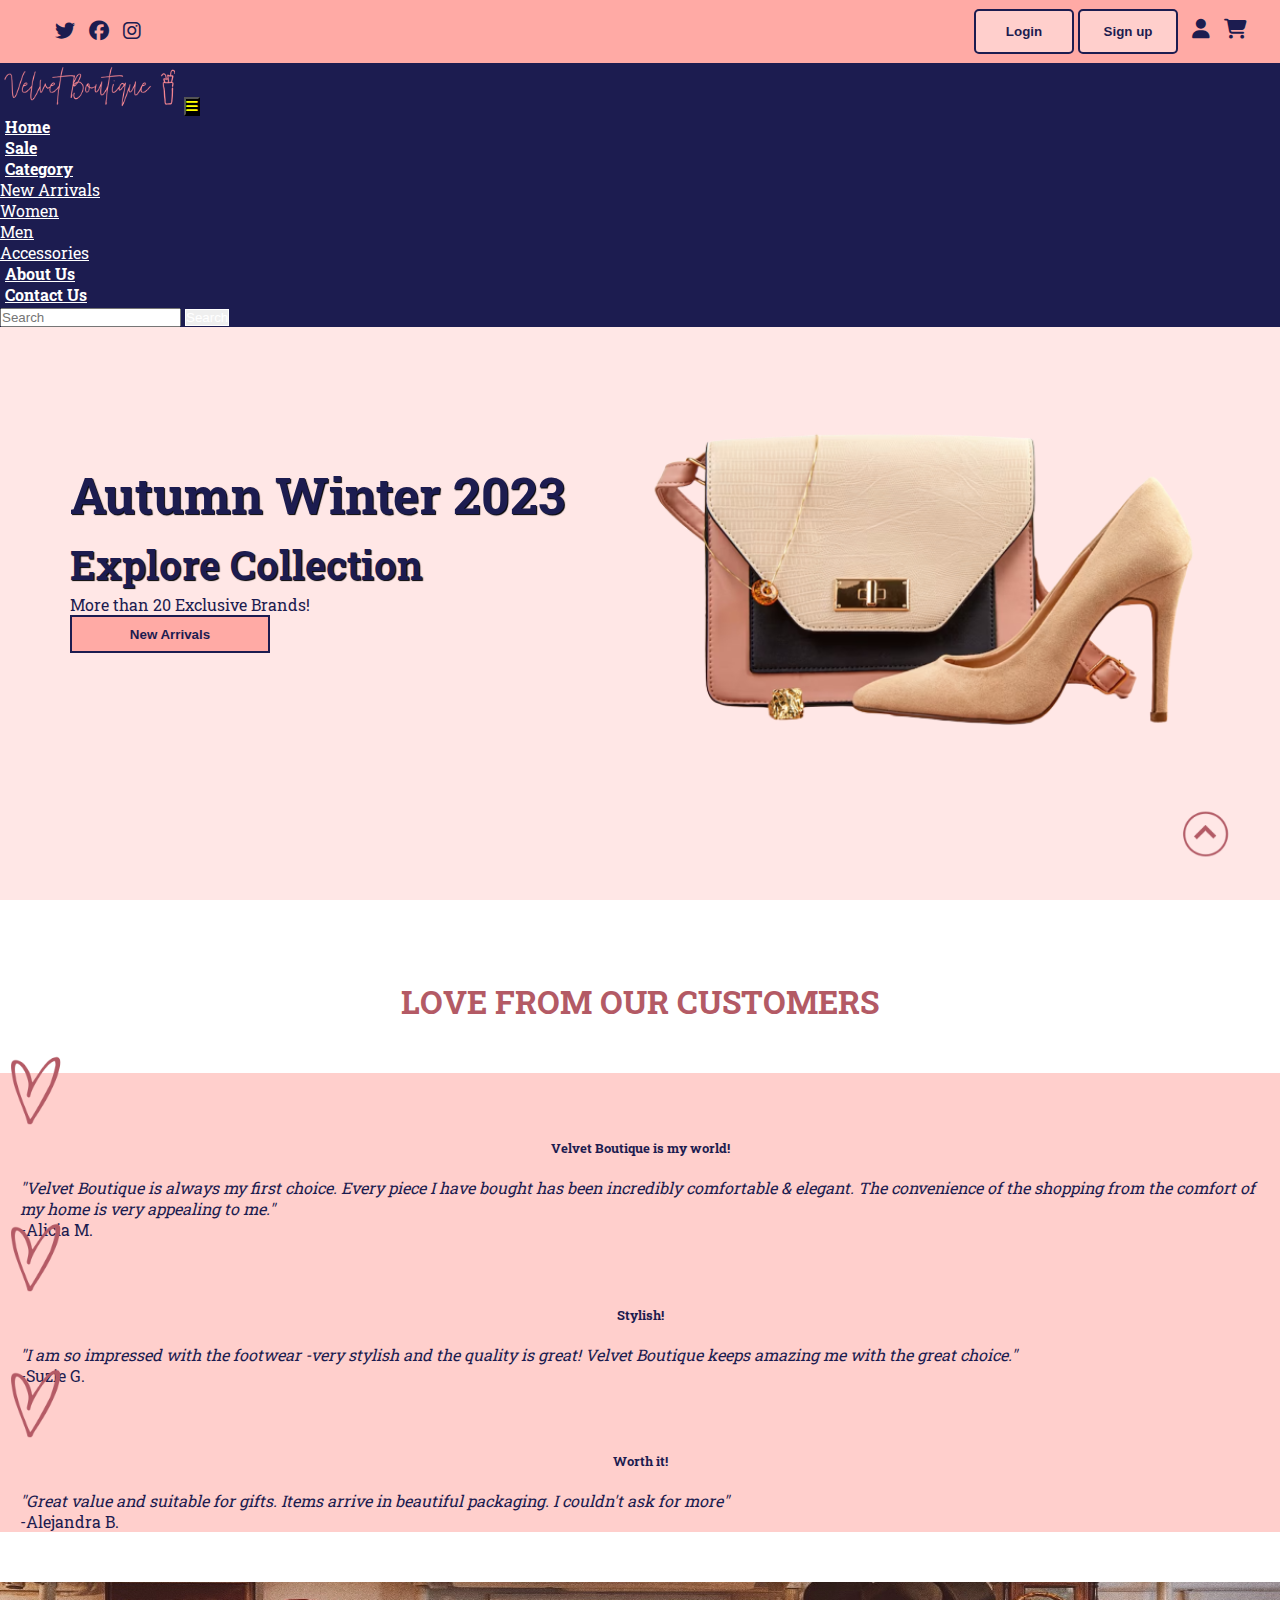
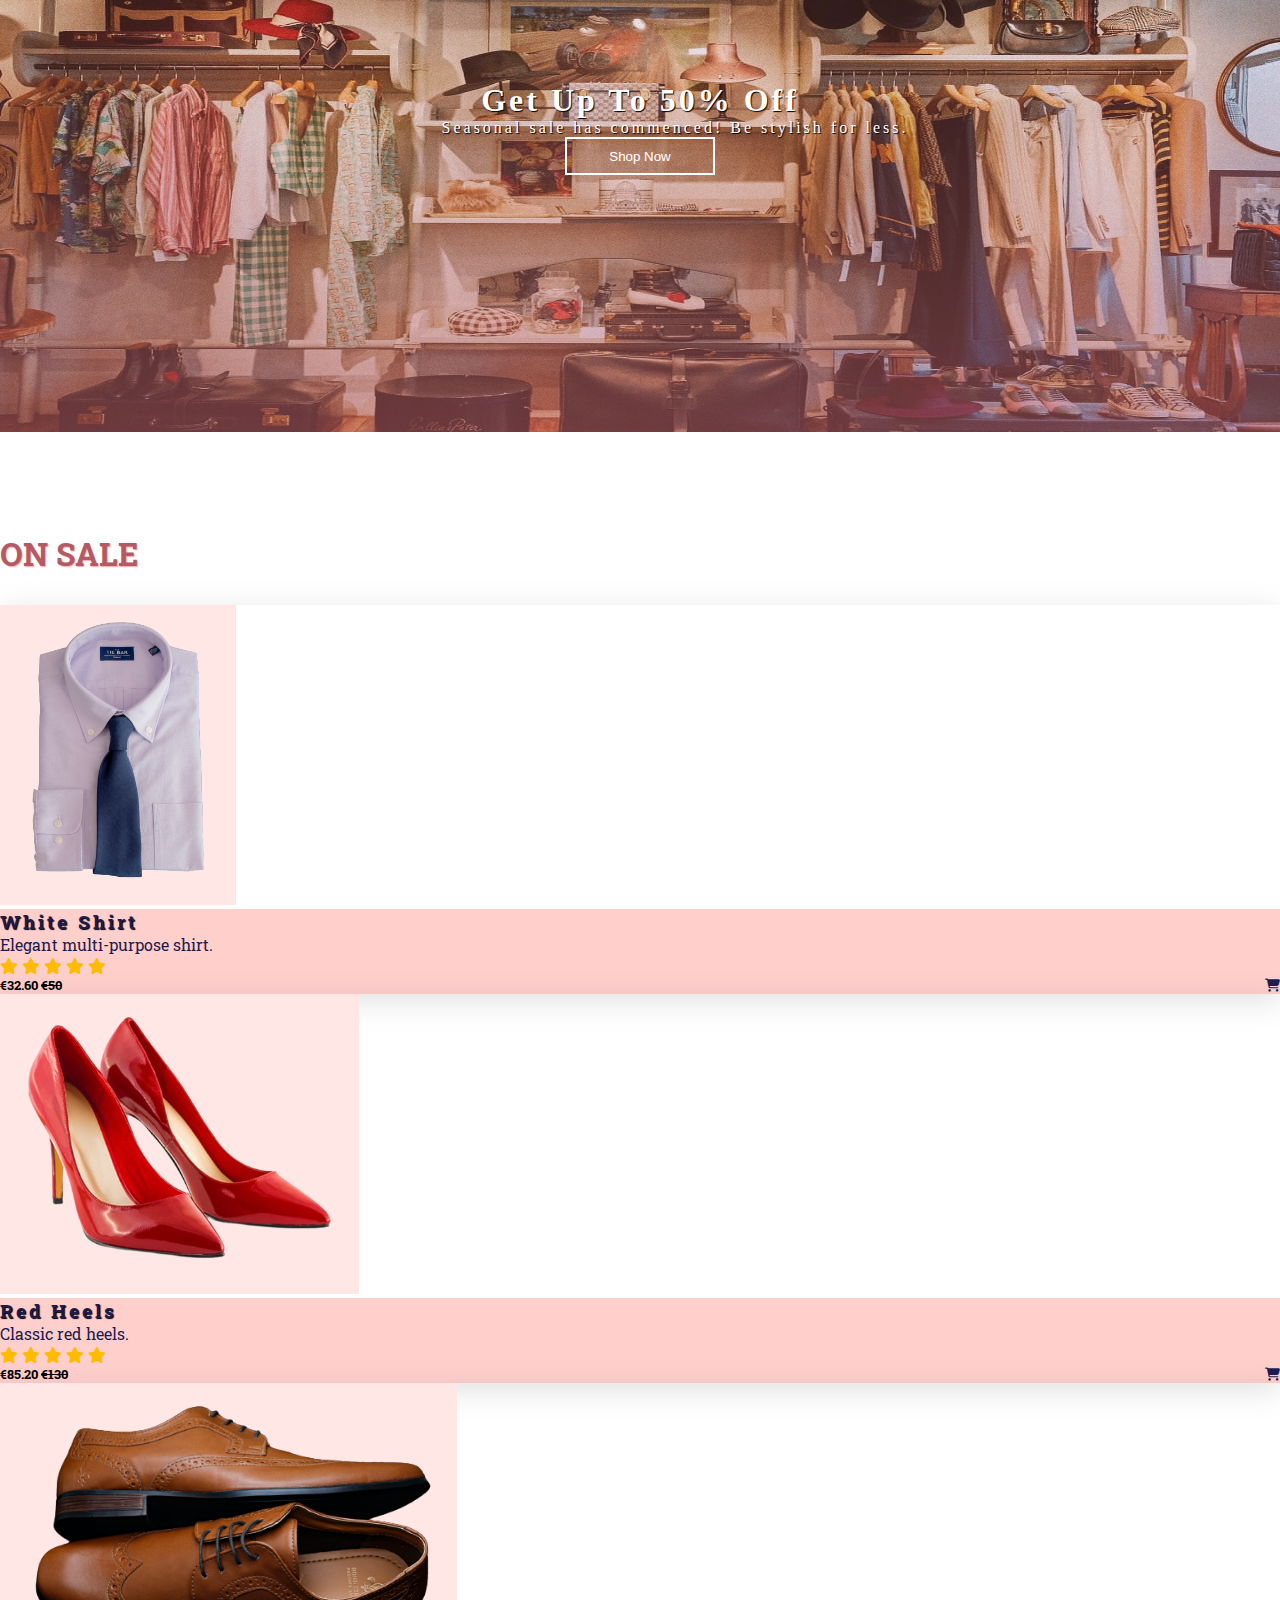
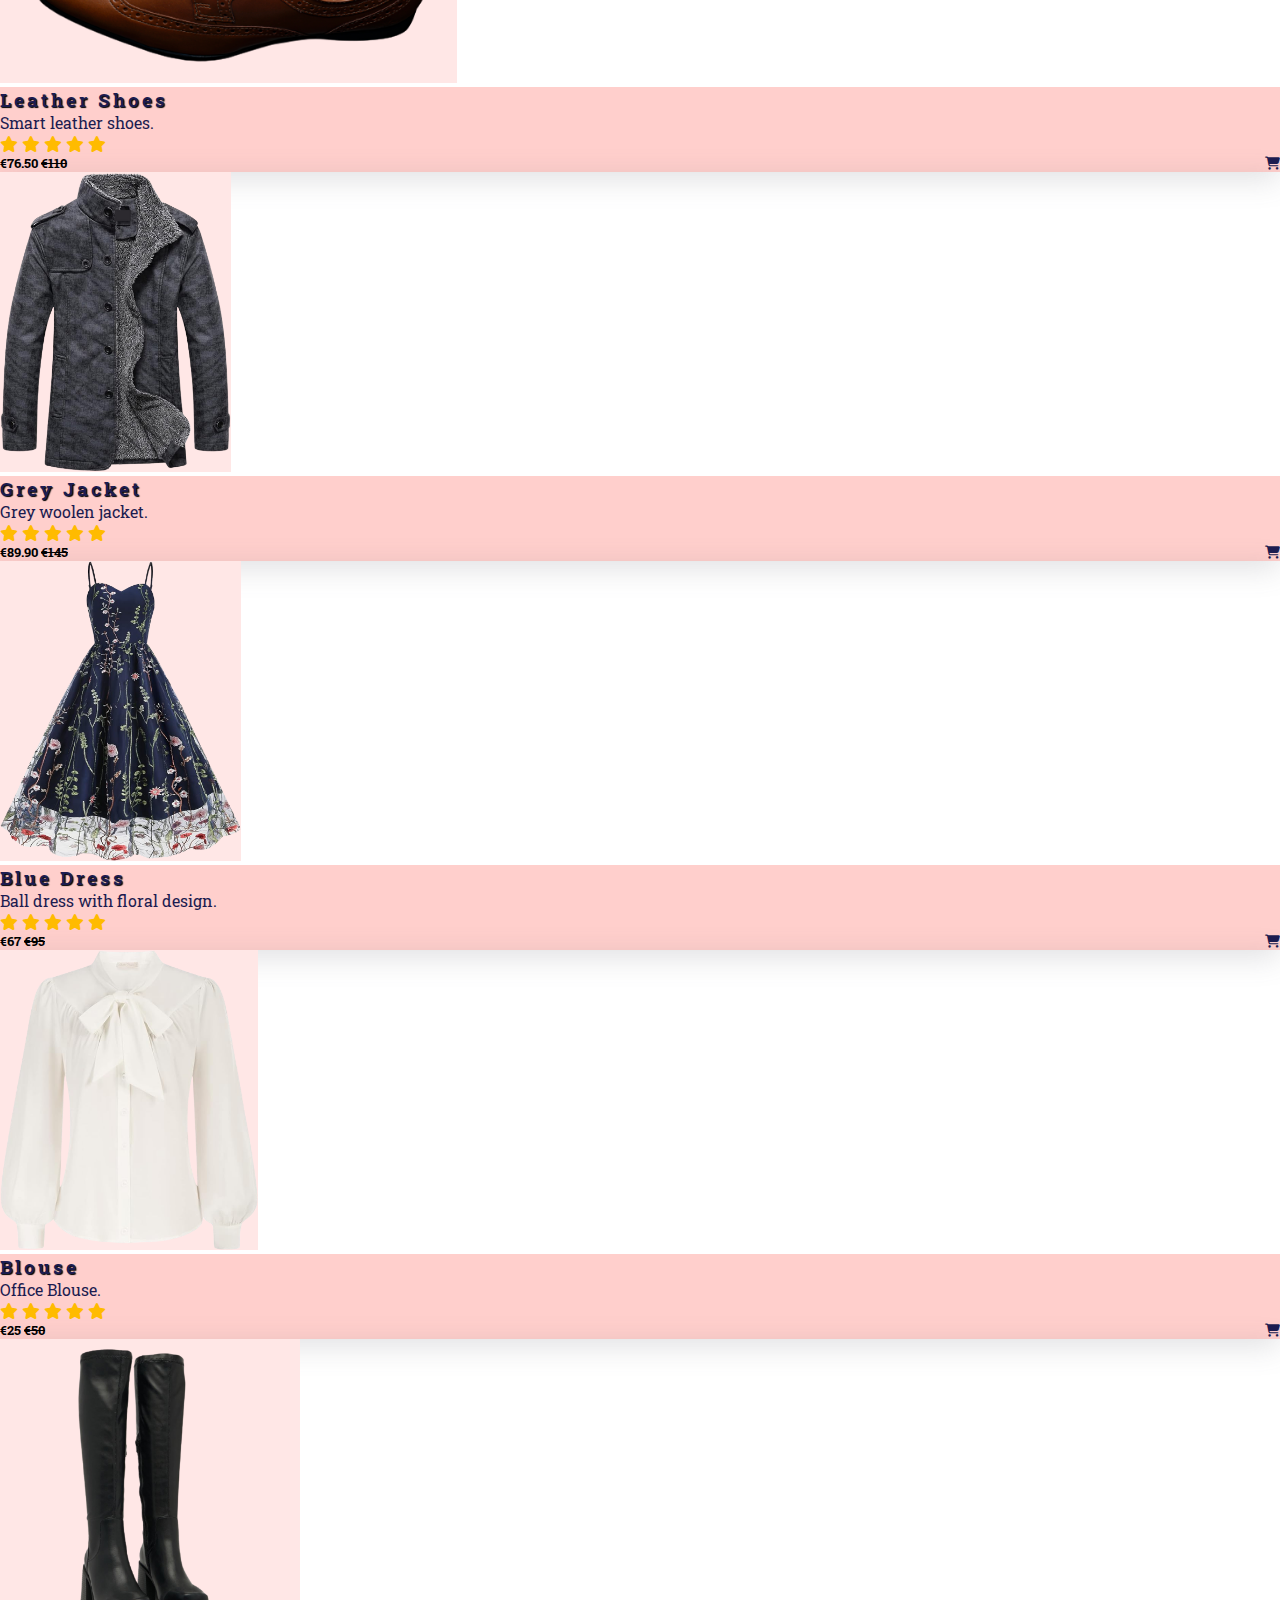
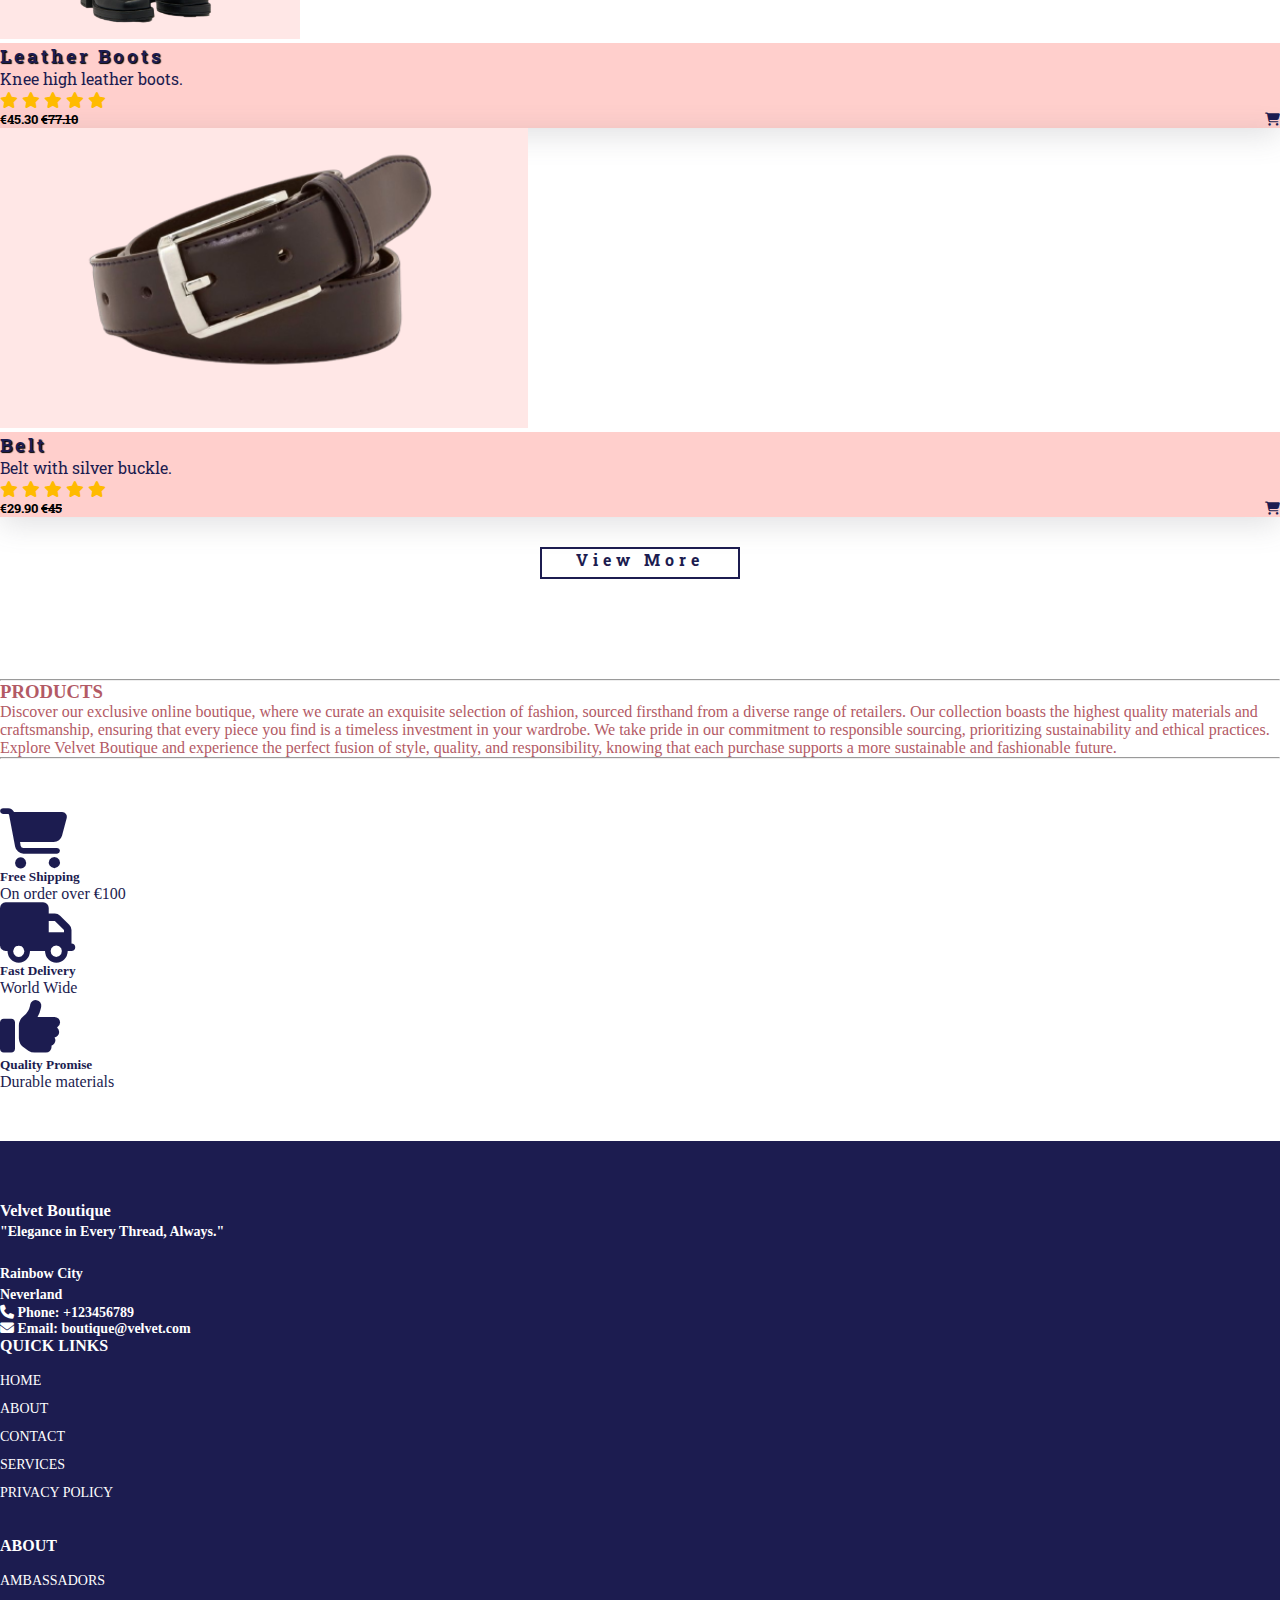
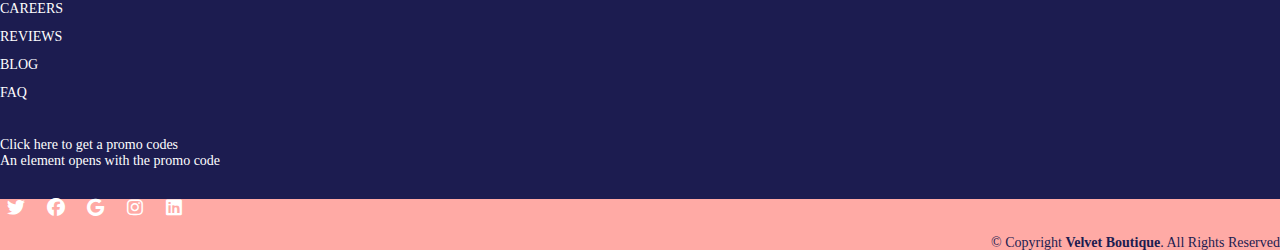
==== index.html @ d5b99672 "first commit" ====
<!DOCTYPE html>
<html lang="en">
<head>
    <meta charset="UTF-8">
    <meta name="viewport" content="width=device-width, initial-scale=1.0">

    <title>Velvet Boutique</title>

    <link rel="shorcut icon" type="image" href="media/clothes/logo-umbrella.png">
    <link rel="stylesheet" href="style.css">
    <link rel="stylesheet" href="https://cdnjs.cloudflare.com/ajax/libs/font-awesome/6.4.2/css/all.min.css">


    <!--Bootstrap links-->
    <link href="https://cdn.jsdelivr.net/npm/bootstrap@5.3.2/dist/css/bootstrap.min.css" rel="stylesheet" integrity="sha384-T3c6CoIi6uLrA9TneNEoa7RxnatzjcDSCmG1MXxSR1GAsXEV/Dwwykc2MPK8M2HN" crossorigin="anonymous">
   
    <!--Bootstrap links-->

    <!--fonts-->
    <link rel="preconnect" href="https://fonts.googleapis.com">
    <link rel="preconnect" href="https://fonts.gstatic.com" crossorigin>
    <link href="https://fonts.googleapis.com/css2?family=Roboto+Mono:wght@500&family=Roboto+Slab&family=Roboto:wght@500&display=swap" rel="stylesheet">
    <!--fonts-->
</head>
<body>
    <!--top navbar-->
    <div class="top-navbar">
        <div class="top-icons">
            <i class="fa-brands fa-twitter"></i>
            <i class="fa-brands fa-facebook"></i>
            <i class="fa-brands fa-instagram"></i>
        </div>
        <div class="other-links">
            <button id="btn-login"><a href="login.html">Login</a></button>
            <button id="btn-signup"><a href="signup.html">Sign up</a></button>

            <i class="fa-solid fa-user"></i>
            <i class="fa-solid fa-cart-shopping"></i>
        </div>
    </div>
    <!--top navbar-->

    <div class="home-section">
        <!--navbar-->
        <nav class="navbar navbar-expand-lg " id="navbar" >
            <div class="container-fluid">
              <a class="navbar-brand" href="#"><img src="media/logo.png" alt="logo" width="180px"></a>
              <button class="navbar-toggler" type="button" data-bs-toggle="collapse" data-bs-target="#navbarSupportedContent" aria-controls="navbarSupportedContent" aria-expanded="false" aria-label="Toggle navigation" style="background-color: black;">
                <span><i class="fa-solid fa-bars" style="color: yellow;"></i></span>
              </button>
              <div class="collapse navbar-collapse" id="navbarSupportedContent">
                <ul class="navbar-nav me-auto mb-2 mb-lg-0">
                  <li class="nav-item">
                    <a class="nav-link active" aria-current="page" href="index.html">Home</a>
                  </li>
                  <li class="nav-item">
                    <a class="nav-link" href="sale.html">Sale</a>
                  </li>
                  <li class="nav-item dropdown">
                    <a class="nav-link dropdown-toggle" href="#" id="navbarDropdown" role="button" data-bs-toggle="dropdown" aria-expanded="false">
                      Category
                    </a>
                    <ul class="dropdown-menu" aria-labelledby="navbarDropdown" style="background-color: #1c1c50;">
                      <li><a class="dropdown-item" href="#" >New Arrivals</a></li>
                      <li><a class="dropdown-item" href="#" >Women</a></li>
                      <li><a class="dropdown-item" href="#" >Men</a></li>
                      <li><a class="dropdown-item" href="#" >Accessories</a></li>
                    </ul>
                  </li>
                  <li class="nav-item">
                    <a class="nav-link" href="about.html">About Us</a>
                    </li>
                    <li class="nav-item">
                    <a class="nav-link" href="contact.html">Contact Us</a>
                    </li>
                </ul>
               
                <form class="d-flex">
                  <input class="form-control me-2" type="search" placeholder="Search" aria-label="Search">
                  <button id="search-btn" class="btn btn-outline-success" type="submit">Search</button>
                </form>
              </div>
            </div>
          </nav>
        <!--navbar-->



        <!-- home content  -->
        <section class="home">
          <div class="content">
            <h3>Autumn Winter 2023
              <br><span>Explore Collection</span></h3>
              <p>More than 20 Exclusive Brands! </p>
              <button id="shopnow">New Arrivals</button>
          </div>
          <div class="img">
            <img src="./media/clothes/shoes-bag.png" alt="">
          </div>
        </section>
        <!-- home content  -->
    </div>

    <!--top cards-->

    <div id="top-cards" class="container">
      <div class="row">
       <!-- <img id="heart" src="./media/clothes/heart.png" alt=""> -->
        <h1>Love From Our Customers</h1>

        <div class="col-md-5 py-3 py-md-0">
          <div class="card" style="background-color: #ffcfcc;">
            <img class="heart-card" src="media/clothes/heart.png" alt="">
              <h5 class="card-title">Velvet Boutique is my world!</h5>
              <p class="text-center">
              <em>"Velvet Boutique is always my first choice. Every piece I have bought has been incredibly comfortable & elegant. The convenience of the shopping from the comfort of my home is very appealing to me."
              </em>
            </p>
            <p class="text-end fw-bold">-Alicia M.</p>
          </div>
        </div>
        <div class="col-md-4 py-3 py-md-0">
          <div class="card" style="background-color: #ffcfcc;">
            <img class="heart-card" src="media/clothes/heart.png" alt="">
            <h5 class="card-title">Stylish!</h5>
            <p class="text-center">
            <em>"I am so impressed with the footwear -very stylish and the quality is great! Velvet Boutique keeps amazing me with the great choice."
            </em>
          </p>
          <p class="text-end fw-bold">-Suzie G.</p>
             
          </div>
        </div>
        <div class="col-md-3 py-3 py-md-0">
          <div class="card" style="background-color: #ffcfcc;">
            <img class="heart-card" src="media/clothes/heart.png" alt="">
            <h5 class="card-title">Worth it!</h5>
            <p class="text-center">
            <em>"Great value  and suitable for gifts. Items arrive in beautiful packaging. I couldn't ask for more"
            </em>
          </p>
          <p class="text-end fw-bold">-Alejandra B.</p>
          </div>
        </div>
      </div>
    </div>

    <!--top cards-->

    <!--banner-->
    <div class="banner">
      <div class="content">
        <h1>Get Up To 50% Off</h1>
        <p>Seasonal sale has commenced! Be stylish for less.</p>
        <form action="#product-cards" method="GET">
          <button>Shop Now</button>
        </form>
      </div>
    </div>
    <!--banner-->

    <!--product cards-->
      <div  id="product-cards" class="container">
        <h1 class="text-center">ON SALE</h1>
        <div class="row" style="margin-top:30px;">
        <div class="col-md-3 py-3 py-md-0">
          <div class="card">
            <img src="./media/clothes/shirt.png" alt=""/>
            <div class="card-body">
              <h3>White Shirt</h3>
              <p>Elegant multi-purpose shirt.</p>
              <div class="star">
                <i class="fas fa-star checked"></i>
                <i class="fas fa-star checked"></i>
                <i class="fas fa-star checked"></i>
                <i class="fas fa-star checked"></i>
                <i class="fas fa-star checked"></i>
              </div>
              <h5>€32.60 <strike>€50</strike><span><i class="fa-solid fa-cart-shopping"></i></span></h5>
            </div>
          </div>
        </div>

        <div class="col-md-3 py-3 py-md-0">
          <div class="card">
            <img src="./media/clothes/red-heels.png" alt=""/>
            <div class="card-body">
              <h3>Red Heels</h3>
              <p>Classic red heels.</p>
              <div class="star">
                <i class="fas fa-star checked"></i>
                <i class="fas fa-star checked"></i>
                <i class="fas fa-star checked"></i>
                <i class="fas fa-star checked"></i>
                <i class="fas fa-star checked"></i>
              </div>
              <h5>€85.20 <strike>€130</strike><span><i class="fa-solid fa-cart-shopping"></i></span></h5>
            </div>
          </div>
        </div>

        <div class="col-md-3 py-3 py-md-0">
          <div class="card">
            <img src="./media/clothes/men-shoes.png" alt=""/>
            <div class="card-body">
              <h3>Leather Shoes</h3>
              <p>Smart leather shoes.</p>
              <div class="star">
                <i class="fas fa-star checked"></i>
                <i class="fas fa-star checked"></i>
                <i class="fas fa-star checked"></i>
                <i class="fas fa-star checked"></i>
                <i class="fas fa-star checked"></i>
              </div>
              <h5>€76.50 <strike>€110</strike><span><i class="fa-solid fa-cart-shopping"></i></span></h5>
            </div>
          </div>
        </div>

        <div class="col-md-3 py-3 py-md-0">
          <div class="card">
            <img src="./media/clothes/men-jacket.png" alt=""/>
            <div class="card-body">
              <h3>Grey Jacket</h3>
              <p>Grey woolen jacket.</p>
              <div class="star">
                <i class="fas fa-star checked"></i>
                <i class="fas fa-star checked"></i>
                <i class="fas fa-star checked"></i>
                <i class="fas fa-star checked"></i>
                <i class="fas fa-star checked"></i>
              </div>
              <h5>€89.90 <strike>€145</strike><span><i class="fa-solid fa-cart-shopping"></i></span></h5>
            </div>
          </div>
        </div>

        <div class="col-md-3 py-3 py-md-0">
          <div class="card">
            <img src="./media/clothes/evening-dress.png" alt=""/>
            <div class="card-body">
              <h3>Blue Dress</h3>
              <p>Ball dress with floral design.</p>
              <div class="star">
                <i class="fas fa-star checked"></i>
                <i class="fas fa-star checked"></i>
                <i class="fas fa-star checked"></i>
                <i class="fas fa-star checked"></i>
                <i class="fas fa-star checked"></i>
              </div>
              <h5>€67 <strike>€95</strike><span><i class="fa-solid fa-cart-shopping"></i></span></h5>
            </div>
          </div>
        </div>

        <div class="col-md-3 py-3 py-md-0">
          <div class="card">
            <img src="./media/clothes/blouse.png" alt=""/>
            <div class="card-body">
              <h3>Blouse</h3>
              <p>Office Blouse.</p>
              <div class="star">
                <i class="fas fa-star checked"></i>
                <i class="fas fa-star checked"></i>
                <i class="fas fa-star checked"></i>
                <i class="fas fa-star checked"></i>
                <i class="fas fa-star checked"></i>
              </div>
              <h5>€25 <strike>€50</strike><span><i class="fa-solid fa-cart-shopping"></i></span></h5>
            </div>
          </div>
        </div>

        <div class="col-md-3 py-3 py-md-0">
          <div class="card">
            <img src="./media/clothes/boots.png" alt=""/>
            <div class="card-body">
              <h3>Leather Boots</h3>
              <p>Knee high leather boots.</p>
              <div class="star">
                <i class="fas fa-star checked"></i>
                <i class="fas fa-star checked"></i>
                <i class="fas fa-star checked"></i>
                <i class="fas fa-star checked"></i>
                <i class="fas fa-star checked"></i>
              </div>
              <h5>€45.30 <strike>€77.10</strike><span><i class="fa-solid fa-cart-shopping"></i></span></h5>
            </div>
          </div>
        </div>

        <div class="col-md-3 py-3 py-md-0">
          <div class="card">
            <img src="./media/clothes/belt.png" alt=""/>
            <div class="card-body">
              <h3>Belt</h3>
              <p>Belt with silver buckle.</p>
              <div class="star">
                <i class="fas fa-star checked"></i>
                <i class="fas fa-star checked"></i>
                <i class="fas fa-star checked"></i>
                <i class="fas fa-star checked"></i>
                <i class="fas fa-star checked"></i>
              </div>
              <h5>€29.90 <strike>€45</strike><span><i class="fa-solid fa-cart-shopping"></i></span></h5>
            </div>
          </div>
        </div>


        </div>
        <a href="sale.html" id="viewmorebtn">View More</a>
      </div>
    <!--product cards-->

    <!--product-->
    <div class="container" style="margin-top:100px;">
      <hr style="color:#b35a65">
    </div>
    <div class="container">
      <h3 style="font-weight: bold; color:#b35a65">PRODUCTS</h3>
      <p style="color:#b35a65;">Discover our exclusive online boutique, where we curate an exquisite selection of fashion, sourced firsthand from a diverse range of retailers. Our collection boasts the highest quality materials and craftsmanship, ensuring that every piece you find is a timeless investment in your wardrobe. We take pride in our commitment to responsible sourcing, prioritizing sustainability and ethical practices. Explore Velvet Boutique and experience the perfect fusion of style, quality, and responsibility, knowing that each purchase supports a more sustainable and fashionable future.
      </p>
      <hr style="color:#b35a65">
    </div>
    <!--product-->

    <!-- offer -->

    <div id="offer" class="container">
      <div class="row">
        <div class="col-md-4 py-3 py-md-0">
          <i class="fa-solid fa-cart-shopping"></i>
          <h5>Free Shipping</h5>
          <p>On order over €100</p>
        </div>
        <div class="col-md-4 py-3 py-md-0">
          <i class="fa-solid fa-truck"></i>
          <h5>Fast Delivery</h5>
          <p>World Wide</p>
        </div>
        <div class="col-md-4 py-3 py-md-0">
          <i class="fa-solid fa-thumbs-up"></i>
          <h5>Quality Promise</h5>
          <p>Durable materials</p>
        </div>
      </div>
    </div>

    <!-- offer -->

    <!-- footer -->
    <footer id="footer" style="margin-top: 50px;">
      <div class="footer-top">
        <div class="container">
          <div class="row">
            <div class="col-lg-3 col-md-6 footer-content">
              <h3>Velvet Boutique</h3>
              <p>"Elegance in Every Thread, Always."</p>
              <p>
                <br>
                Rainbow City <br>
                Neverland <br>
              </p>
                <strong ><i class="fas fa-phone"></i> Phone: <strong>+123456789</strong></strong><br>
                <strong ><i class="fa-solid fa-envelope"></i> Email: <strong>boutique@velvet.com</strong></strong>
            </div>
            <div class="col-lg-3 co-md-6 footer-links ">
              <h4>Quick Links</h4>
              <ul>
                <li><a href="index.html">Home</a></li>
                <li><a href="about.html">About</a></li>
                <li><a href="contact.html">Contact</a></li>
                <li><a href="#">Services</a></li>
                <li><a href="#">Privacy Policy</a></li>
              </ul>
            </div>
            <div class="col-lg-3 col-md-6 footer-links">
              <h4>About</h4>
              <ul>
                <li><a href="">Ambassadors</a></li>
                <li><a href="">Careers</a></li>
                <li><a href="">Reviews</a></li>
                <li><a href="">Blog</a></li>
                <li><a href="">FAQ</a></li>
              </ul>
            </div>
            <div class="col-lg-3 col-md-6">
              Click here to get a promo codes<br>
              An element opens with the promo code
            </div>
          </div>
        </div>
      </div>
      
      <div class="container py-4">
        <div class="col-lg-3 col-md-6 footer-links">
          <div class="social-links mt-3">
            <a href="#" class="twitter"><i class="fa-brands fa-twitter"></i></a>
            <a href="#" class="twitter"><i class="fa-brands fa-facebook"></i></a>
            <a href="#" class="twitter"><i class="fa-brands fa-google"></i></a>
            <a href="#" class="twitter"><i class="fa-brands fa-instagram"></i></a>
            <a href="#" class="twitter"><i class="fa-brands fa-linkedin"></i></a>
          </div>
        </div>
        <div class="copyright">
          &copy; Copyright <strong>Velvet Boutique</strong>. All Rights Reserved
        </div>
      </div>
  
    </footer>
    
    <a href="#" class="arrow"><i><img src="./media/clothes/arrow.png" alt="" width="50px"></i></a>
    
    <!-- footer -->


     <!-- Optional JavaScript -->
    <!-- jQuery first, then Popper.js, then Bootstrap JS -->
    <script src="https://code.jquery.com/jquery-3.2.1.slim.min.js" integrity="sha384-KJ3o2DKtIkvYIK3UENzmM7KCkRr/rE9/Qpg6aAZGJwFDMVNA/GpGFF93hXpG5KkN" crossorigin="anonymous"></script>
    <script src="https://cdn.jsdelivr.net/npm/@popperjs/core@2.11.8/dist/umd/popper.min.js" integrity="sha384-I7E8VVD/ismYTF4hNIPjVp/Zjvgyol6VFvRkX/vR+Vc4jQkC+hVqc2pM8ODewa9r" crossorigin="anonymous"></script>
    <script src="https://cdn.jsdelivr.net/npm/bootstrap@5.3.2/dist/js/bootstrap.min.js" integrity="sha384-BBtl+eGJRgqQAUMxJ7pMwbEyER4l1g+O15P+16Ep7Q9Q+zqX6gSbd85u4mG4QzX+" crossorigin="anonymous"></script>
    
</body>
</html>
---- style.css ----
* {
    margin:0;
    padding: 0;
    box-sizing: border-box;
}



.top-navbar {
    width: 100%;
    height: 7vh;
    background-color: #ffaaa5;
    display: flex;
    align-items: center;
    text-align: center;
    justify-content: space-between;
}

.top-icons{
    margin-left:45px;
}

.top-icons i {
    font-size:20px;
    color:#1c1c50;
    margin-left: 10px;
    cursor: pointer;
}

.other-links{
    margin-right:33px;

}

.other-links i {
    color: #1c1c50;
    font-size:20px;
    margin-left: 10px;
    cursor: pointer;
}

#btn-login {
    width: 100px;
    border: 2px solid #1c1c50;
    font-weight: bold;
    border-radius: 5px;
    height:5vh;
    transition: 0.5s ease;
    cursor: pointer;
    background-color: #ffcfcc;
}

#btn-login a {
    text-decoration: none;
    color:#1c1c50;
    transition: 0.5s ease;
}

#btn-login a:hover{
    background-color: #1c1c50 ;
    color:white;
}

#btn-login:hover{
    background-color: #1c1c50;
    color:white;
}

#btn-signup {
    width: 100px;
    border: 2px solid #1c1c50;
    font-weight: bold;
    border-radius: 5px;
    height:5vh;
    transition: 0.5s ease;
    cursor: pointer;
    background-color: #ffcfcc;
}

#btn-signup a {
    text-decoration: none;
    color:#1c1c50;
    transition: 0.5s ease;
}

#btn-signup a:hover{
    background-color: #1c1c50;
    color:white;
}

#btn-signup:hover{
    background-color: #1c1c50;
    color:white;
}

@media screen and (max-width:500px){
    .top-icons{
        margin-left: 30px;
    }
    .top-icons{
        font-size: 15px;
    }
    .other-links i{
        font-size: 15px;
    }
    #btn-login{
        width:60px;
        height: 5vh;
    }
    #btn-signup{
        width:70px;
        height: 5vh;
    }
}

@media screen and (max-width:350px){
    .top-icons{
        margin-left: 10px;
    }
    .top-icons{
        font-size: 10px;
    }
    .other-links{
        margin-right:10px;
    }
    .other-links i{
        font-size: 10px;
    }
    #btn-login{
        width:50px;
        height: 5vh;
        font-size:13px;
    }
    #btn-signup{
        width:60px;
        height: 5vh;
        font-size:13px;
    }
}

@media screen and (max-width:300px){
    .top-icons{
        margin-left: 5px;
    }
    .top-icons{
        font-size: 5px;
    }
    .other-links{
        margin-right:10px;
    }
    .other-links i{
        font-size: 10px;
    }
    #btn-login{
        width:40px;
        height: 5vh;
        font-size:10px;
    }
    #btn-signup{
        width:50px;
        height: 5vh;
        font-size:10px;
    }
}

/* home section */
.home-section{
    width: 100%;
    height:93vh;
    background-color: #ffe7e6;
   
}
/* navbar */
#navbar{
    background-color: #1c1c50;
    font-size: 16px;
    font-family: 'Roboto Slab', serif;
}

#navbar .nav-link {
    color: white;
    font-weight: bold;
    margin-left: 5px;
    transition: 0.5s ease;
}

#navbar .nav-link:hover {
    color: white;
    border-radius: 5px;

}

.dropdown li a {
    color:white;
    
}

#search-btn {
    color: white;
    border: 1px solid white;
}

#search-btn:hover {
    background-color: #ffaaa5;

}
/* navbar */
/* home content */
.home{
    display: flex;
    align-items: center;
    justify-content: center;
    flex-wrap: wrap;
    position: relative;
    z-index: 0;
    font-family: "Roboto Slab", serif;
    background-color: #ffe7e6;
    margin-bottom: 30px;
}

.home .img {
   flex: 1 1 400px; 
}

.home .img img {
    width: 100%
}

.home .content {
    flex: 1 1 400px;
    margin-top: 30px;
}

.content h3 {
    margin-left: 70px;
    font-size: 50px;
    text-shadow: 1px 1px 1px black;
    color:#1c1c50;
    font-weight: bold;
}

.content h3 span {
    font-size: 40px;   
}

.content p {
    margin-left: 70px;
    color:#1c1c50 ;
}

.content #shopnow {
    margin-left: 70px;
    width: 200px;
    height: 38px;
    border: 2px solid #1c1c50;
    font-weight: bold;
    transition: 0.5 ease;
    cursor: pointer;
    color: #1c1c50;
    background-color: #ffaaa5;
}

.content #shopnow:hover{
    background-color: #1c1c50;
    color: #ffe7e6;
}

@media screen and (max-width: 800px){
    .content h3 {
        margin-left: 50px;
        font-size: 40px;
    }

    .content p {
        margin-left: 50px;
    } 

    .content #shopnow {
        margin-left: 50px;
    }
}

@media screen and (max-width: 570px){
    .content h3 {
        margin-left: 20px;
      
    }

    .content p {
        margin-left: 20px;
    } 

    .content #shopnow {
        margin-left: 2s0px;
    }
}

@media screen and (max-width: 799px){
    .home-section {
        height: 150vh
    }
}

@media screen and (max-width: 550px){
    .home-section {
        height: 100vh
    }
}


/* home content */
/* home section */


/* top cards */
#top-cards {
    margin-top: 30px;
    font-family: 'Roboto Slab', serif;
}

#top-cards .card {
    /* height:50vh;  */
    /* background-color: #ffcfcc; */
    
}

#top-cards #heart {
    height:110px;
    width:110px;
    margin:-75px auto 55px;
    z-index: 1;
}

#top-cards .heart-card{
    height:70px;
    width:70px;
    margin:-35px auto;
}

#top-cards h1 {
    text-align: center;
    color:#1c1c50;
    padding-top: 50px;
    padding-bottom: 50px;
    color: #b35a65;
    text-transform: uppercase;
   
}

#top-cards h5{
    text-align: center;
    color:#1c1c50;
    font-weight: bold;
    padding-top: 45px;
    padding-bottom:20px;
}

#top-cards p{
    padding-left:20px;
    padding-right:20px;
    color:#1c1c50;
}

#top-cards button {
   width:150px;
   height: 33px; 
   font-weight: bold;
   letter-spacing: 3px;
   background: transparent;
   color:#1c1c50;
   border: 2px solid #1c1c50;
   transition: 0.5s ease;
   cursor: pointer;
}

#top-cards button-hover {
    background-color: #1c1c50;
    color:white;
}
/* top cards */

/* banner */
.banner {
    width:100%;
    height: 50vh;
    margin-top: 50px;
    background-image: linear-gradient(rgba(179,90,101,0.1), rgba(179,90,101,0.5)),url(./media/clothes/banner-3.jpg);
    background-repeat: round; 
}

.banner .content {
    text-align: center;
    padding-top: 100px;
}

.banner .content h1 {
    color: white;
    text-shadow:1px 1px 1px black;
    letter-spacing: 3px;
}

.banner .content p {
    color: white;
    text-shadow: 1px 1px 1px black;
    letter-spacing: 3px;
}

.banner button {
    width: 150px;
    height: 38px;
    background: transparent;
    color:white;
    border: 2px solid white;
    transition: 0.5s ease;
    cursor: pointer;
}

.banner button:hover{
    background-color: #1c1c50;
    border: none;
}
/* banner */

/* banner2 */
.banner2 {
    width:100%;
    height: 50vh;

    margin-top: 50px;
    background-image: linear-gradient(rgba(0,0,0,0.3), rgba(0,0,0,0.8)),url(media/clothes/banner2.jpg);
    background-repeat: round; 
}

.banner2 .content2 {
    text-align: center;
    padding-top: 100px;
}

.banner2 .content2 h1 {
    color: white;
    text-shadow:1px 1px 1px black;
    letter-spacing: 3px;
}

.banner2 .content2 p {
    color: white;
    text-shadow: 1px 1px 1px black;
    letter-spacing: 3px;
}

#bannerbtn2 button {
    width: 150px;
    height: 38px;
    background: transparent;
    color: white;
    border: 2px solid white;
    transition: 0.5s ease;
    cursor: pointer;
}

#bannerbtn2 button:hover{
    background-color: #1c1c50;
    border: none;
}
/* banner2 */

/* product cards */

#product-cards .card img {
    height: 300px;
    overflow: hidden; 
    object-fit: contain;
    background-color:#ffe7e6 ;
}

.card-body {
    background-color:  #ffcfcc;
}

#product-cards{
    font-family: 'Roboto Slab', serif;
    margin-top:100px;
}

#product-cards .card {
    box-shadow: rgba(100,100,111,0.2) 0px 7px 29px 0px;
}

#product-cards h1 {
    margin-top: 30px;
    color: #b35a65;
    text-shadow: 1px 1px 1px #ffaaa5;
}

#product-cards h3{
    letter-spacing: 3px;
    text-shadow: 1px 1px 1px black;
    font-weight: bold;
    color:#1c1c50
}

#product-cards h5 span {
    float: right;
    color: #1c1c50;
    cursor:pointer;
}

.checked {
    color: rgb(255,187,0);
}

#viewmorebtn {
    display: flex;
    justify-content: center;
    margin:auto;
    text-decoration: none;
    margin-top: 30px;
    width:200px;
    height: 32px;
    color:#1c1c50;
    letter-spacing: 5px;
    font-weight: bold;
    background: transparent;
    border: 2px solid #1c1c50;
    transition: 0.5s ease;
}

#viewmorebtn:hover {
    background-color:#1c1c50 ;  
    color:white;
}
/* product cards */



/* offer */
#offer {
    margin-top: 50px;
}

#offer i {
   font-size: 60px; 
   color:#1c1c50;
}

#offer h5, p {
    color:#1c1c50
}

/* offer */

/* footer */
#footer {
    padding:0 0 15px 0;
    color: #1c1c50;
    font-size: 14px;
    background: #ffaaa5;
    font-family: 'Roboto Slab' serif;
}

#footer .footer-top{
    padding: 60px 0 30px;
    background: #1c1c50;
    color:white;
}

#footer .footer-top .footer-contact h3 {
    color: white;
    text-shadow: 1px 1px 1px black; 
}

#footer .footer-top .footer-content h4 {
    font-size: 22px;
    margin: 0 0 300px 0;
    padding: 2px 0 2px 0;
    line-height: 1;
    font-weight: 700;
}

#footer .footer-top .footer-content p {
    font-size: 14px;
    margin: 0;
    color:white;
    line-height: 1.5;
    font-weight: 700;
}

#footer .footer-top h4 {
    font-size: 16px;
    font-weight: bold;
    position: relative;
    padding-bottom: 12px;
    text-transform: uppercase;
}

#footer .footer-top .footer-links {
    margin-bottom: 30px;
}

#footer .footer-top .footer-links ul {
   list-style: none;
   padding: 0;
   margin: 0;
}

#footer  .footer-links ul li {
    padding-right: 10px 0;
    display: flex;
    align-items: center;
    text-transform: uppercase;
 }

 #footer .footer-links ul li:first-child {
   padding: 0;
 }

 #footer .footer-links ul li a {
    color: white;
    line-height:2;
    text-decoration: none;
  }

  #footer  .social-links a {
    font-size: 18px;
    display: inline-block;
    color: white;
    line-height: 1;
    padding-right:4px;
    border-radius:4px;
    border-radius: 50px;
    text-align: center;
    width:36px;
    height:36px;
    transition: 0.5s ease ;
  }

  #footer .copyright {
    text-align:center;
    float: right;
  }

/* footer */

html {
   scroll-behavior: smooth; 
}

.arrow {
    position: fixed;
    background-color: transparent;
    border-radius: 50px;
    height:50px;
    bottom: 40px;
    right: 50px;
    text-decoration: none;
    align-items: center;
    line-height: 50px;
}

/* login */
.login {
    width:50%;
    margin: 20px;
    font-family:"Roboto Slab" serif ;
}

#side1{
    background-color: #1c1c50;
    height: 76vh;
    border-radius: 5px;
    box-shadow: rgba(100, 100, 111, 0.2) 0px 7px 29px 0px;
}

#side1 h3{
    color: white;
    font-weight: bold;
    text-shadow: 1px 1px 1px black;
    margin-top: 200px;
    align-items: center;
    text-align: center;
}

#side1 p {
    color: white;
    font-weight: bold;
    text-align:center;
}

#btn{
    align-items: center;
    text-align: center;
    border:2px solid white;
    border-radius: 10px;
}

#btn a {
   text-decoration: none;
   color: white; 
}

#side2{
    background-color: white;
    border-radius:5px;
    box-shadow: rgba(100, 100, 111, 0.2) 0px 7px 29px 0px;
    align-items: center;
    text-align: center;
}

#side2 h3 {
    margin-top:50px;
    color:#1c1c50;
    font-weight: bold;
}

#side2 .inp{
    margin-top: 32px;
}

#side2 input{
    width: 500px;
    height:36px;
    align-items: center;
}

#side2 p {
    margin-top: 20px;
    cursor: pointer;
}

#side2 .icons {
   margin-left:10px;
   cursor: pointer;
}

#login{
    margin-top:10px;
}

#login button {
    width:200px;
    height:32px;
    color: white;
    background-color: #1c1c50;
    border: none;
    font-weight:bold;
}

@media screen and (max-width:992px) {
    #side2 input{
        width: 300px;
    }
}

@media screen and (max-width:330px) {
    #side2 input{
        width: 200px;
    }
}
/* login */

/* about */
#about {
    margin-top:50px;
}

#about h1 {
    text-align:center;
    font-weight: bold;
    color:#1c1c50;
}
/* about */

/* contact */
#contact {
    margin-top:50px;
}

#contact h1 {
    color:#1c1c50;
    text-shadow:0px 0px 1 black;
}

#contact .card {
   height: 80px;
   margin-top: 20px;
   box-shadow: rgba(100, 100, 111, 0.2) 0px 7px 29px 0px; 
}

#contact .card i{
    margin-top: 10px;
    margin-left: 10px;
    font-size: 15px;
    color:#1c1c50;
    font-weight: bolds;
    letter-spacing: 3px;
}

#contact .card h6 {
    margin-left: 10px;
    margin-top: 10px;
    letter-spacing: 3px;
    font-weight: bold;
    color:#1c1c50;
}

#messagebtn button {
    margin-top: 30px;
    width: 200px;
    height: 33px;
    background: transparent;
    border:2px solid #1c1c50;
    color:#1c1c50;
    font-weight: bold ;
    letter-spacing: 3px;
    transition: 0.5s ease;
}

#messagebtn button:hover {
    background-color: #1c1c50;
    color:white;
}
/* contact */
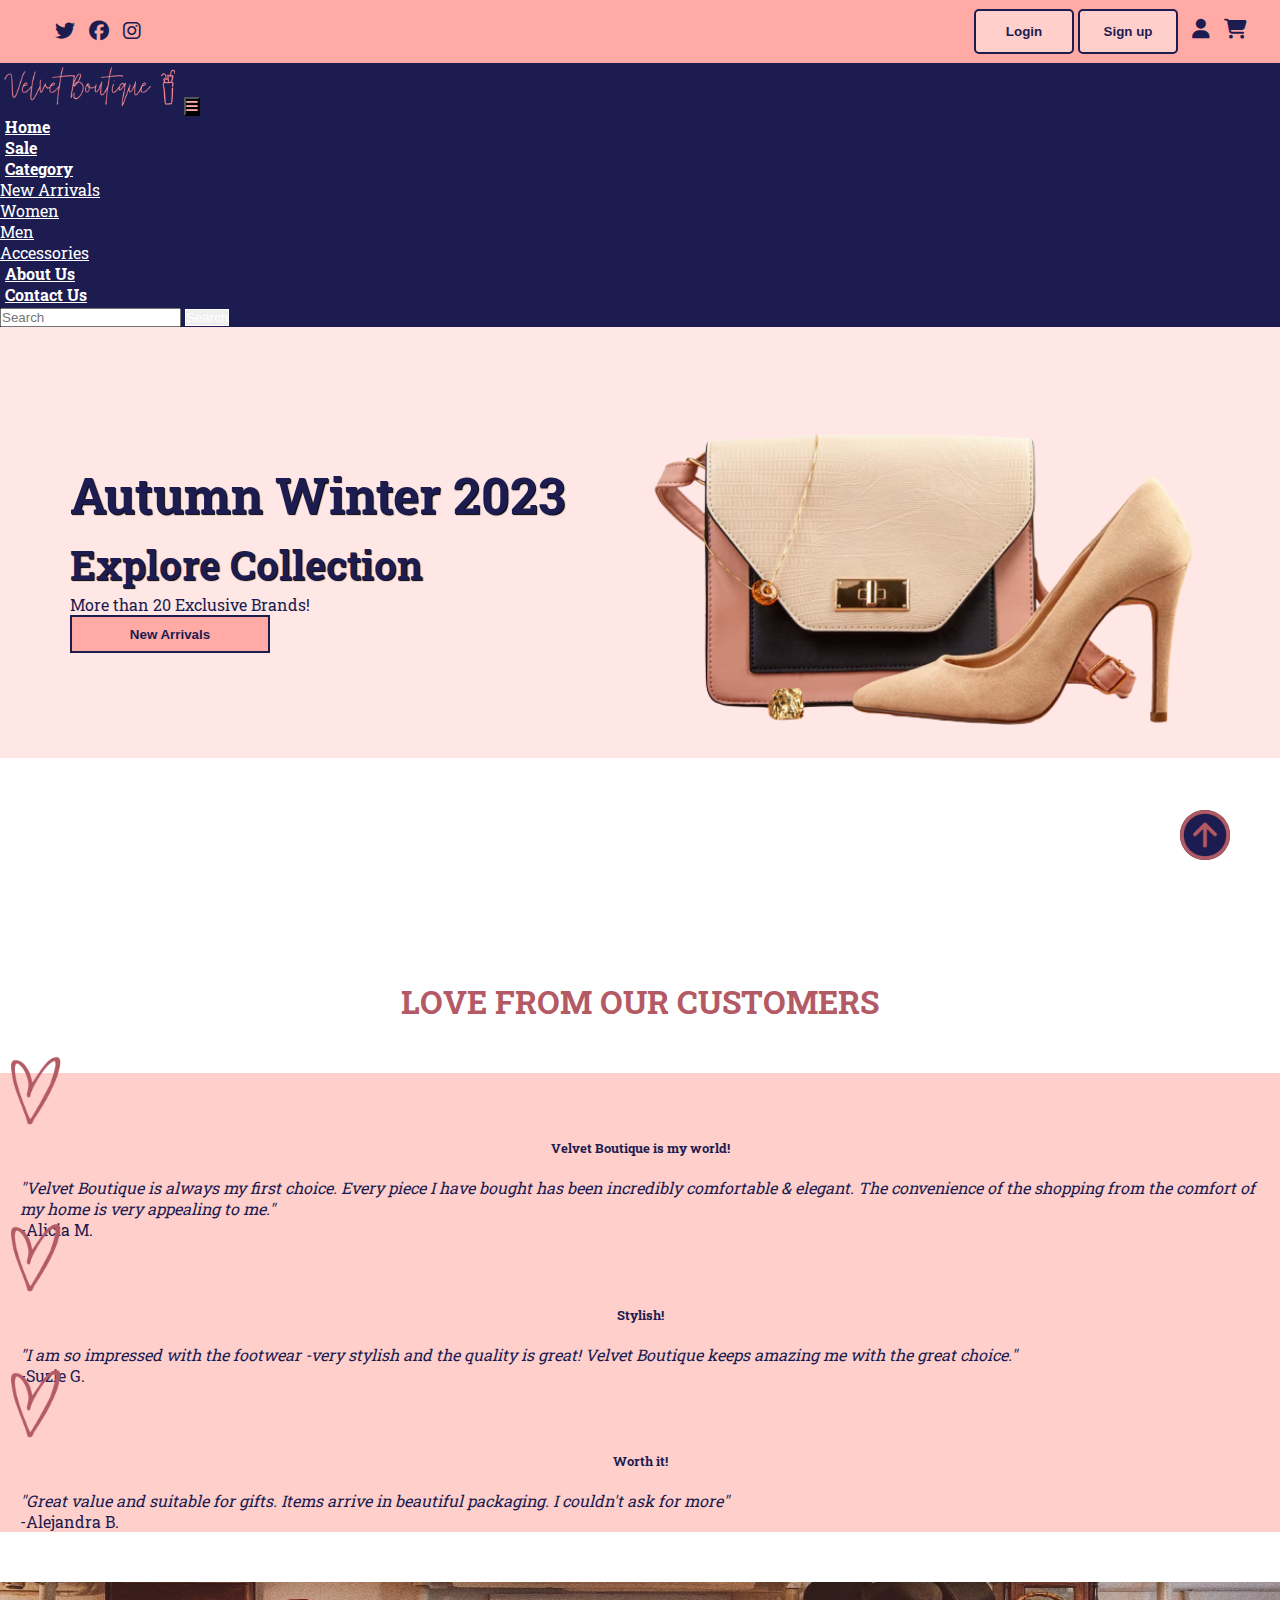
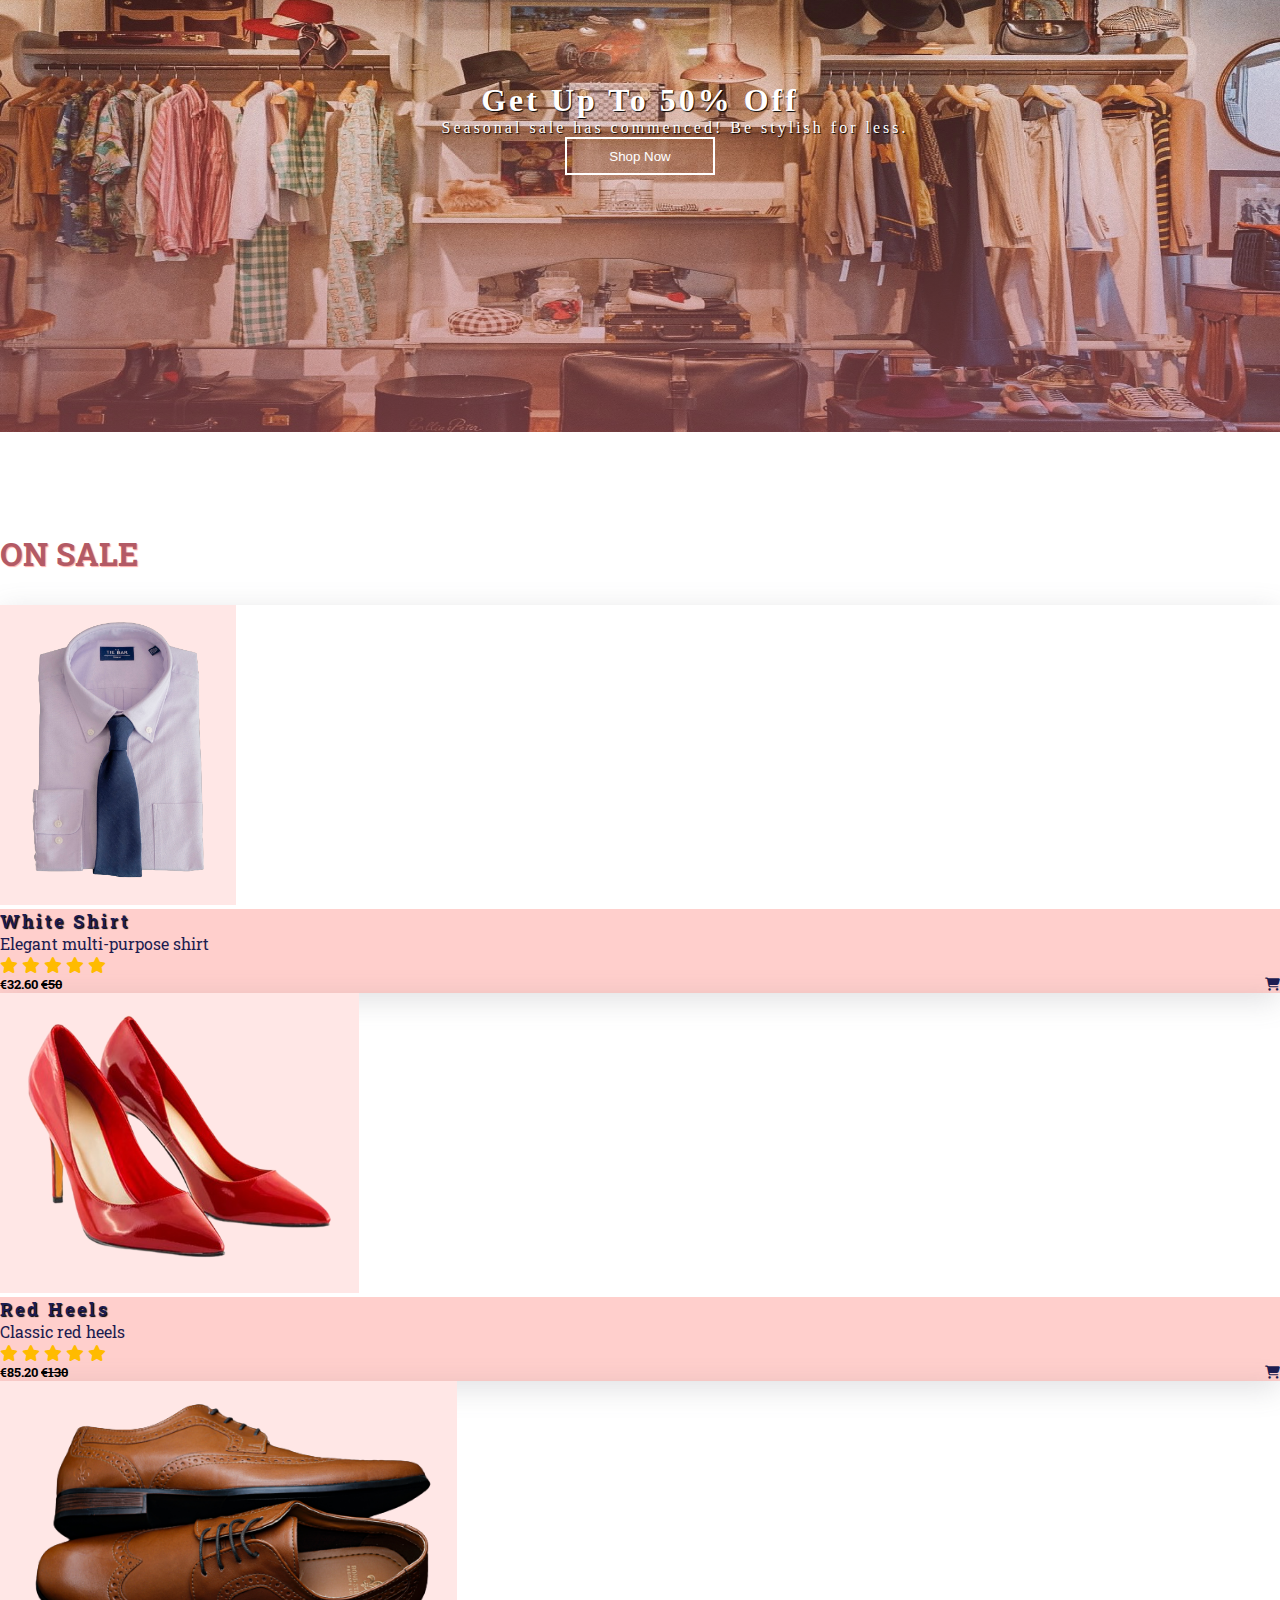
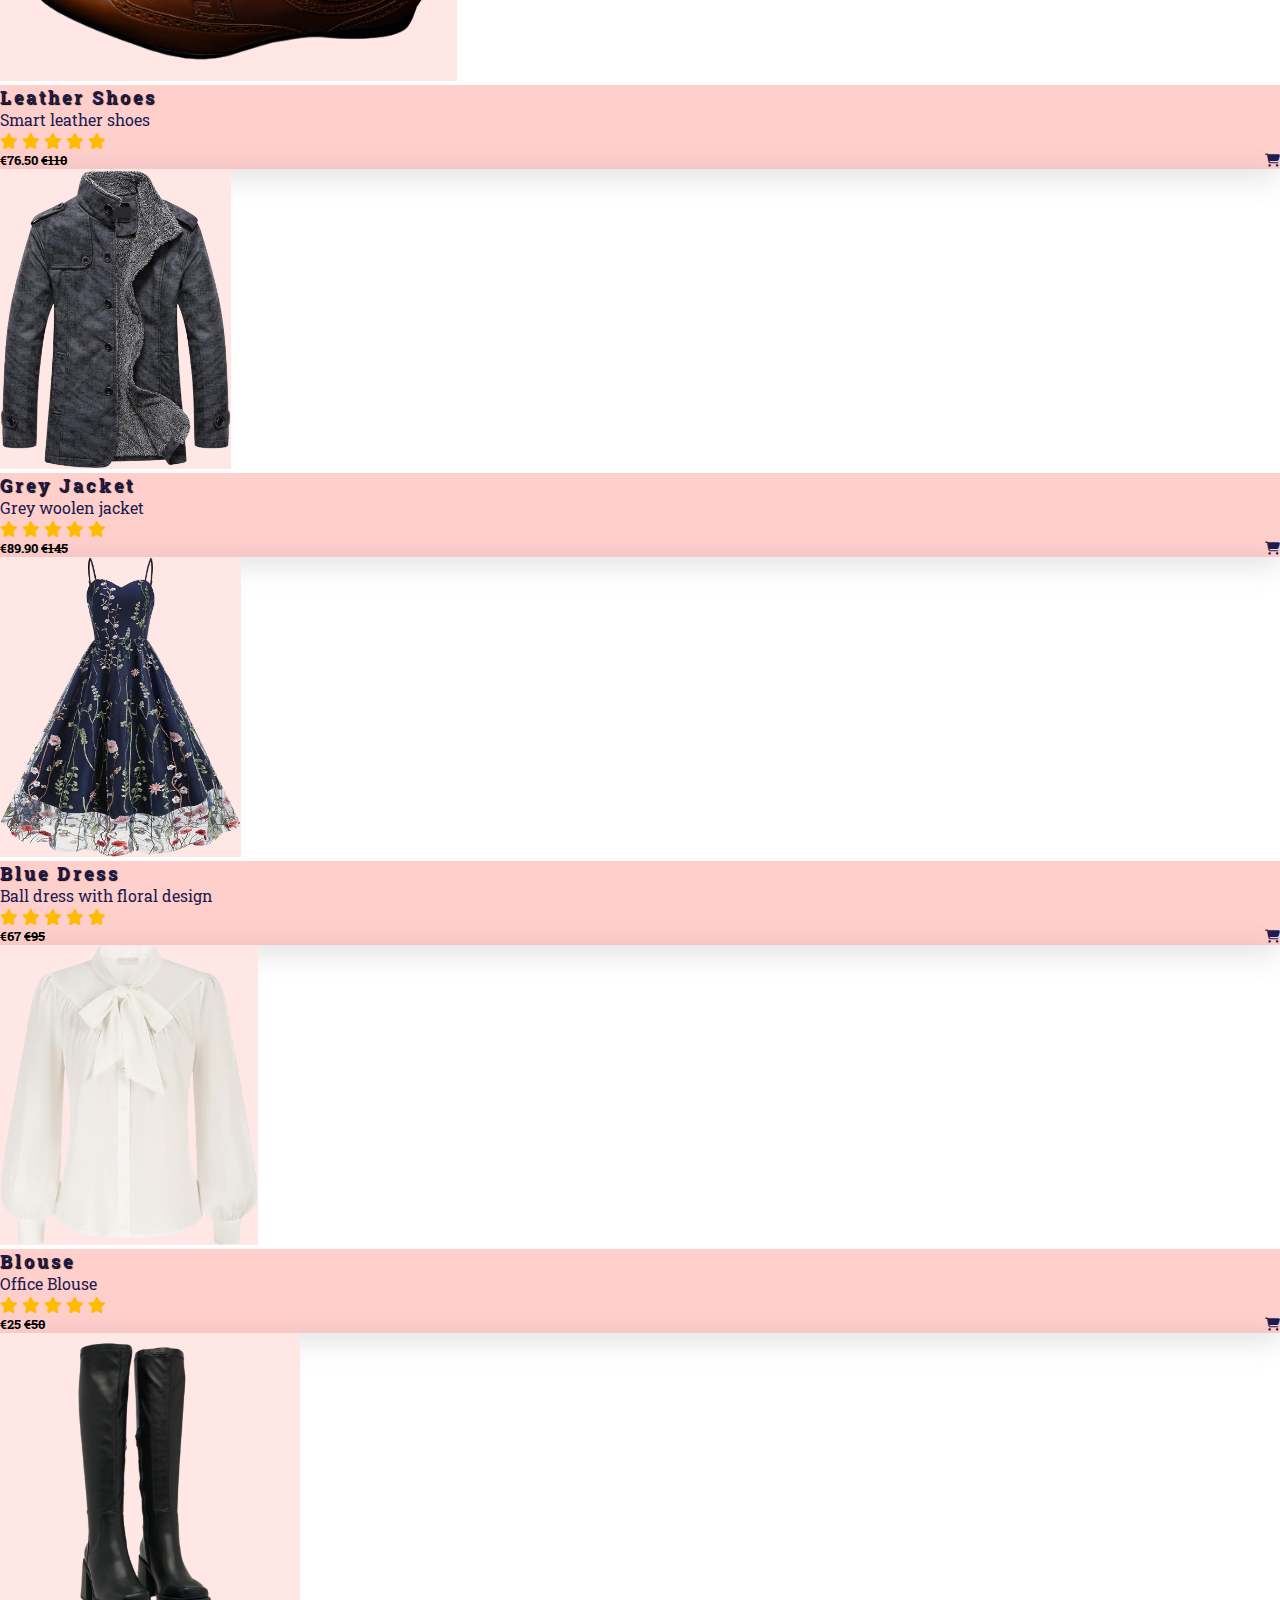
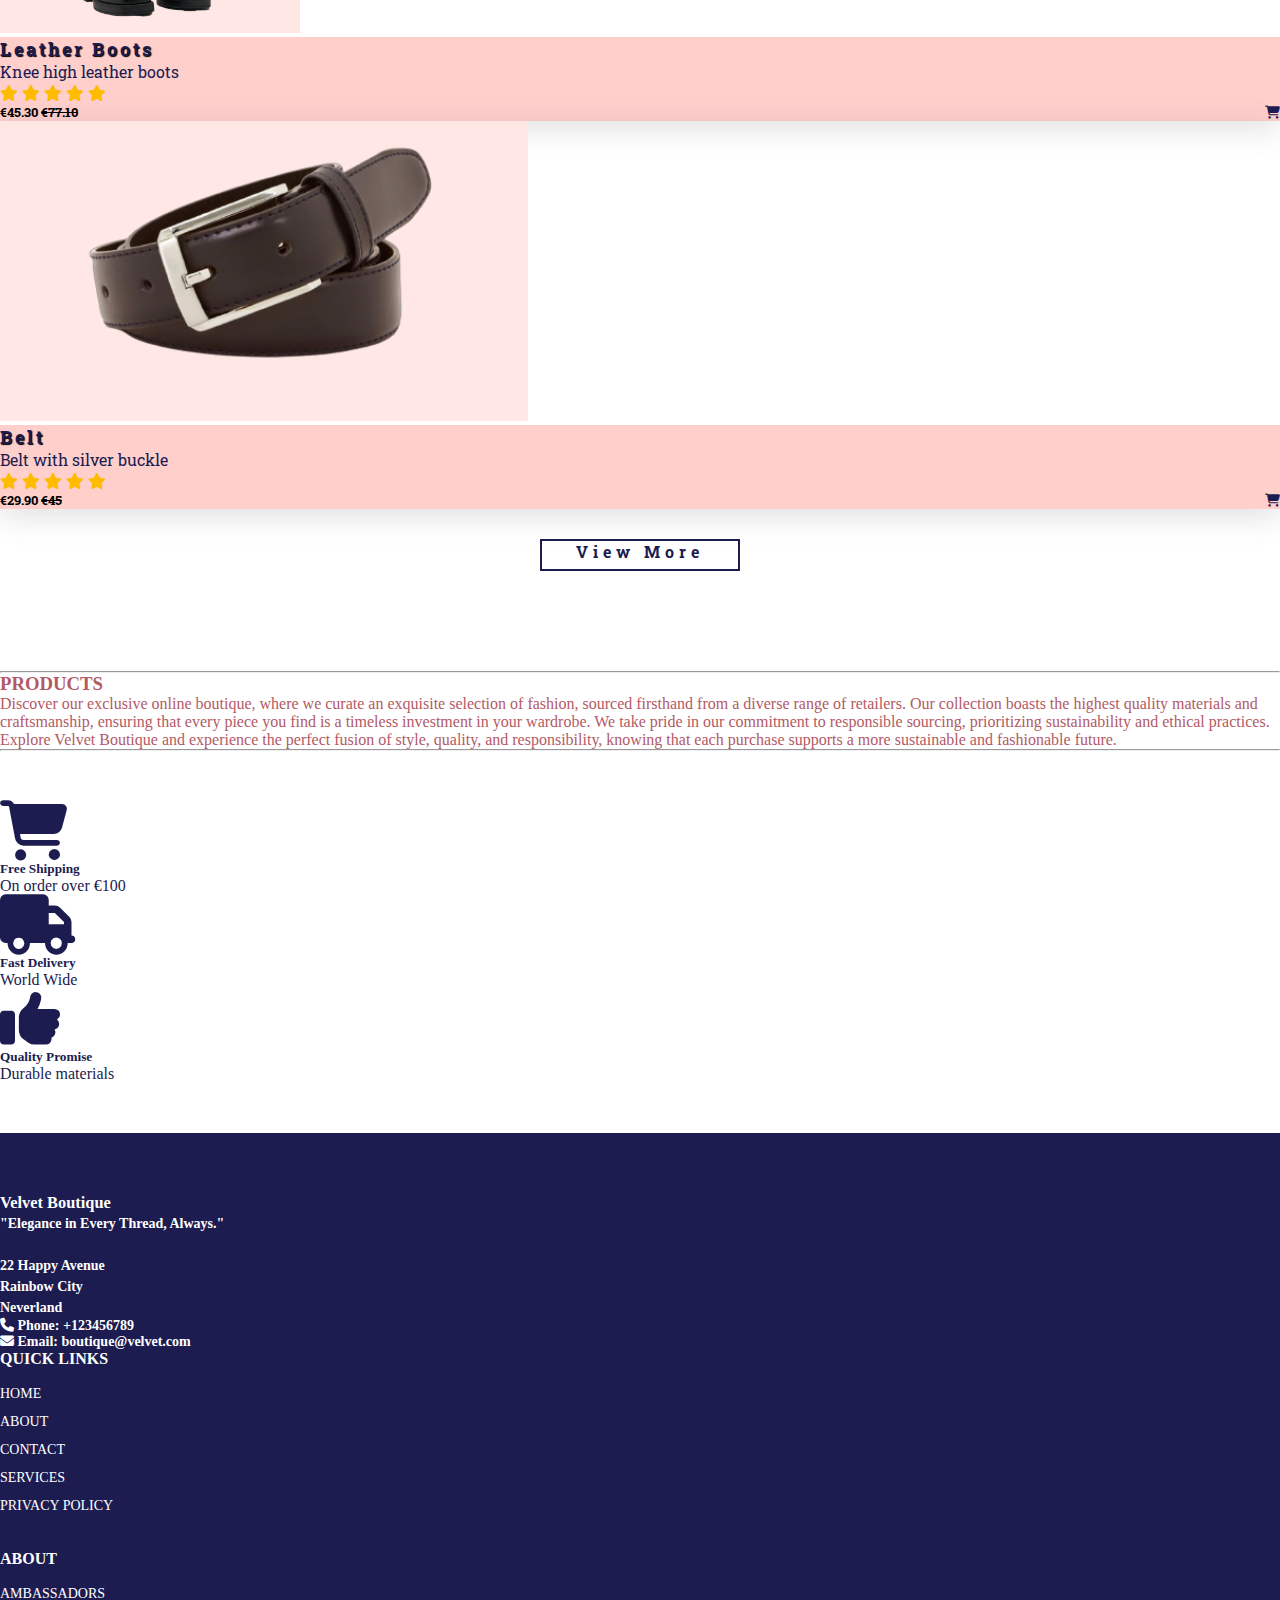
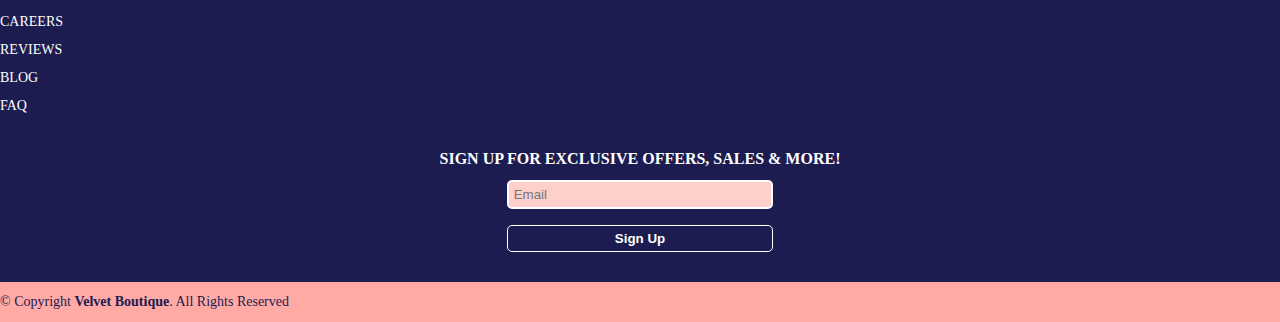
==== commit 302f03fa: "updated all pages" ====
--- a/index.html
+++ b/index.html
@@ -44,9 +44,9 @@
         <!--navbar-->
         <nav class="navbar navbar-expand-lg " id="navbar" >
             <div class="container-fluid">
-              <a class="navbar-brand" href="#"><img src="media/logo.png" alt="logo" width="180px"></a>
+              <a class="navbar-brand" href="index.html"><img src="media/logo.png" alt="logo" width="180px"></a>
               <button class="navbar-toggler" type="button" data-bs-toggle="collapse" data-bs-target="#navbarSupportedContent" aria-controls="navbarSupportedContent" aria-expanded="false" aria-label="Toggle navigation" style="background-color: black;">
-                <span><i class="fa-solid fa-bars" style="color: yellow;"></i></span>
+                <span><i class="fa-solid fa-bars" style="color: #ffaaa5;"></i></span>
               </button>
               <div class="collapse navbar-collapse" id="navbarSupportedContent">
                 <ul class="navbar-nav me-auto mb-2 mb-lg-0">
@@ -168,7 +168,7 @@
             <img src="./media/clothes/shirt.png" alt=""/>
             <div class="card-body">
               <h3>White Shirt</h3>
-              <p>Elegant multi-purpose shirt.</p>
+              <p>Elegant multi-purpose shirt</p>
               <div class="star">
                 <i class="fas fa-star checked"></i>
                 <i class="fas fa-star checked"></i>
@@ -186,7 +186,7 @@
             <img src="./media/clothes/red-heels.png" alt=""/>
             <div class="card-body">
               <h3>Red Heels</h3>
-              <p>Classic red heels.</p>
+              <p>Classic red heels</p>
               <div class="star">
                 <i class="fas fa-star checked"></i>
                 <i class="fas fa-star checked"></i>
@@ -204,7 +204,7 @@
             <img src="./media/clothes/men-shoes.png" alt=""/>
             <div class="card-body">
               <h3>Leather Shoes</h3>
-              <p>Smart leather shoes.</p>
+              <p>Smart leather shoes</p>
               <div class="star">
                 <i class="fas fa-star checked"></i>
                 <i class="fas fa-star checked"></i>
@@ -222,7 +222,7 @@
             <img src="./media/clothes/men-jacket.png" alt=""/>
             <div class="card-body">
               <h3>Grey Jacket</h3>
-              <p>Grey woolen jacket.</p>
+              <p>Grey woolen jacket</p>
               <div class="star">
                 <i class="fas fa-star checked"></i>
                 <i class="fas fa-star checked"></i>
@@ -240,7 +240,7 @@
             <img src="./media/clothes/evening-dress.png" alt=""/>
             <div class="card-body">
               <h3>Blue Dress</h3>
-              <p>Ball dress with floral design.</p>
+              <p>Ball dress with floral design</p>
               <div class="star">
                 <i class="fas fa-star checked"></i>
                 <i class="fas fa-star checked"></i>
@@ -258,7 +258,7 @@
             <img src="./media/clothes/blouse.png" alt=""/>
             <div class="card-body">
               <h3>Blouse</h3>
-              <p>Office Blouse.</p>
+              <p>Office Blouse</p>
               <div class="star">
                 <i class="fas fa-star checked"></i>
                 <i class="fas fa-star checked"></i>
@@ -276,7 +276,7 @@
             <img src="./media/clothes/boots.png" alt=""/>
             <div class="card-body">
               <h3>Leather Boots</h3>
-              <p>Knee high leather boots.</p>
+              <p>Knee high leather boots</p>
               <div class="star">
                 <i class="fas fa-star checked"></i>
                 <i class="fas fa-star checked"></i>
@@ -294,7 +294,7 @@
             <img src="./media/clothes/belt.png" alt=""/>
             <div class="card-body">
               <h3>Belt</h3>
-              <p>Belt with silver buckle.</p>
+              <p>Belt with silver buckle</p>
               <div class="star">
                 <i class="fas fa-star checked"></i>
                 <i class="fas fa-star checked"></i>
@@ -359,6 +359,7 @@
               <p>"Elegance in Every Thread, Always."</p>
               <p>
                 <br>
+                22 Happy Avenue <br>
                 Rainbow City <br>
                 Neverland <br>
               </p>
@@ -367,8 +368,8 @@
             </div>
             <div class="col-lg-3 co-md-6 footer-links ">
               <h4>Quick Links</h4>
-              <ul>
-                <li><a href="index.html">Home</a></li>
+              <ul >
+                <li ><a href="index.html">Home</a></li>
                 <li><a href="about.html">About</a></li>
                 <li><a href="contact.html">Contact</a></li>
                 <li><a href="#">Services</a></li>
@@ -385,25 +386,17 @@
                 <li><a href="">FAQ</a></li>
               </ul>
             </div>
-            <div class="col-lg-3 col-md-6">
-              Click here to get a promo codes<br>
-              An element opens with the promo code
+            <div class="col-lg-3 col-md-6 subscription">
+              <h4 class="text-center">Sign up for Exclusive Offers, Sales & More!</h4>
+              <input type="email" placeholder="Email"><br>
+              <button id="footer-btn">Sign Up</button>
             </div>
           </div>
         </div>
       </div>
       
-      <div class="container py-4">
-        <div class="col-lg-3 col-md-6 footer-links">
-          <div class="social-links mt-3">
-            <a href="#" class="twitter"><i class="fa-brands fa-twitter"></i></a>
-            <a href="#" class="twitter"><i class="fa-brands fa-facebook"></i></a>
-            <a href="#" class="twitter"><i class="fa-brands fa-google"></i></a>
-            <a href="#" class="twitter"><i class="fa-brands fa-instagram"></i></a>
-            <a href="#" class="twitter"><i class="fa-brands fa-linkedin"></i></a>
-          </div>
-        </div>
-        <div class="copyright">
+      <div class="container py-4 footer-bottom">
+        <div class="col-12 copyright text-end " >
           &copy; Copyright <strong>Velvet Boutique</strong>. All Rights Reserved
         </div>
       </div>
--- a/style.css
+++ b/style.css
@@ -167,7 +167,7 @@
 .home-section{
     width: 100%;
     height:93vh;
-    background-color: #ffe7e6;
+    /* background-color: #ffe7e6; */
    
 }
 /* navbar */
@@ -202,7 +202,6 @@
 
 #search-btn:hover {
     background-color: #ffaaa5;
-
 }
 /* navbar */
 /* home content */
@@ -427,7 +426,7 @@
     height: 50vh;
 
     margin-top: 50px;
-    background-image: linear-gradient(rgba(0,0,0,0.3), rgba(0,0,0,0.8)),url(media/clothes/banner2.jpg);
+    background-image: linear-gradient(rgba(179,90,101,0.3), rgba(179,90,101,0.8)),url(media/clothes/banner2.jpg);
     background-repeat: round; 
 }
 
@@ -493,6 +492,7 @@
 }
 
 #product-cards h3{
+    font-size: large;
     letter-spacing: 3px;
     text-shadow: 1px 1px 1px black;
     font-weight: bold;
@@ -551,7 +551,6 @@
 
 /* footer */
 #footer {
-    padding:0 0 15px 0;
     color: #1c1c50;
     font-size: 14px;
     background: #ffaaa5;
@@ -595,6 +594,7 @@
 
 #footer .footer-top .footer-links {
     margin-bottom: 30px;
+    /* text-align: right; */
 }
 
 #footer .footer-top .footer-links ul {
@@ -620,23 +620,55 @@
     text-decoration: none;
   }
 
-  #footer  .social-links a {
-    font-size: 18px;
-    display: inline-block;
-    color: white;
-    line-height: 1;
-    padding-right:4px;
-    border-radius:4px;
-    border-radius: 50px;
-    text-align: center;
-    width:36px;
-    height:36px;
-    transition: 0.5s ease ;
+  .subscription {
+    /* border: 1px solid #ffcfcc; */
+    /* border-radius: 5px; */
+    display: flex;
+    flex-direction: column;
+    align-items: center;
+    justify-content: center;
+  }
+
+  .subscription input {
+    border-radius: 5px;
+    padding:5px;
+    width:20em;
+    background-color: #ffcfcc;
+    border: 2px solid white;
+  }
+
+  #footer-btn {
+    color: white;
+    background-color: #1c1c50;
+    border: 1px solid white;
+    border-radius: 5px;
+    padding:5px;
+    width:20em;
+    /* margin-top:1rem; */
+    font-weight: bold;
+    }
+
+    #footer-btn:hover {
+    background-color: #ffaaa5;
+    }
+
+ .footer-bottom {
+    background: #ffaaa5;
+    height: 40px;
+    display: flex;
+    flex-direction: row;
+    justify-content: space-between;
+    align-items: center;
   }
 
   #footer .copyright {
     text-align:center;
-    float: right;
+    float: left;
+  }
+
+  @media screen and (max-width:350px){}
+
+  @media screen and (max-width:500px){
   }
 
 /* footer */
@@ -647,7 +679,7 @@
 
 .arrow {
     position: fixed;
-    background-color: transparent;
+    background-color: #1c1c50;
     border-radius: 50px;
     height:50px;
     bottom: 40px;
@@ -781,7 +813,7 @@
 }
 
 #contact .card {
-   height: 80px;
+   height: 100px;
    margin-top: 20px;
    box-shadow: rgba(100, 100, 111, 0.2) 0px 7px 29px 0px; 
 }
